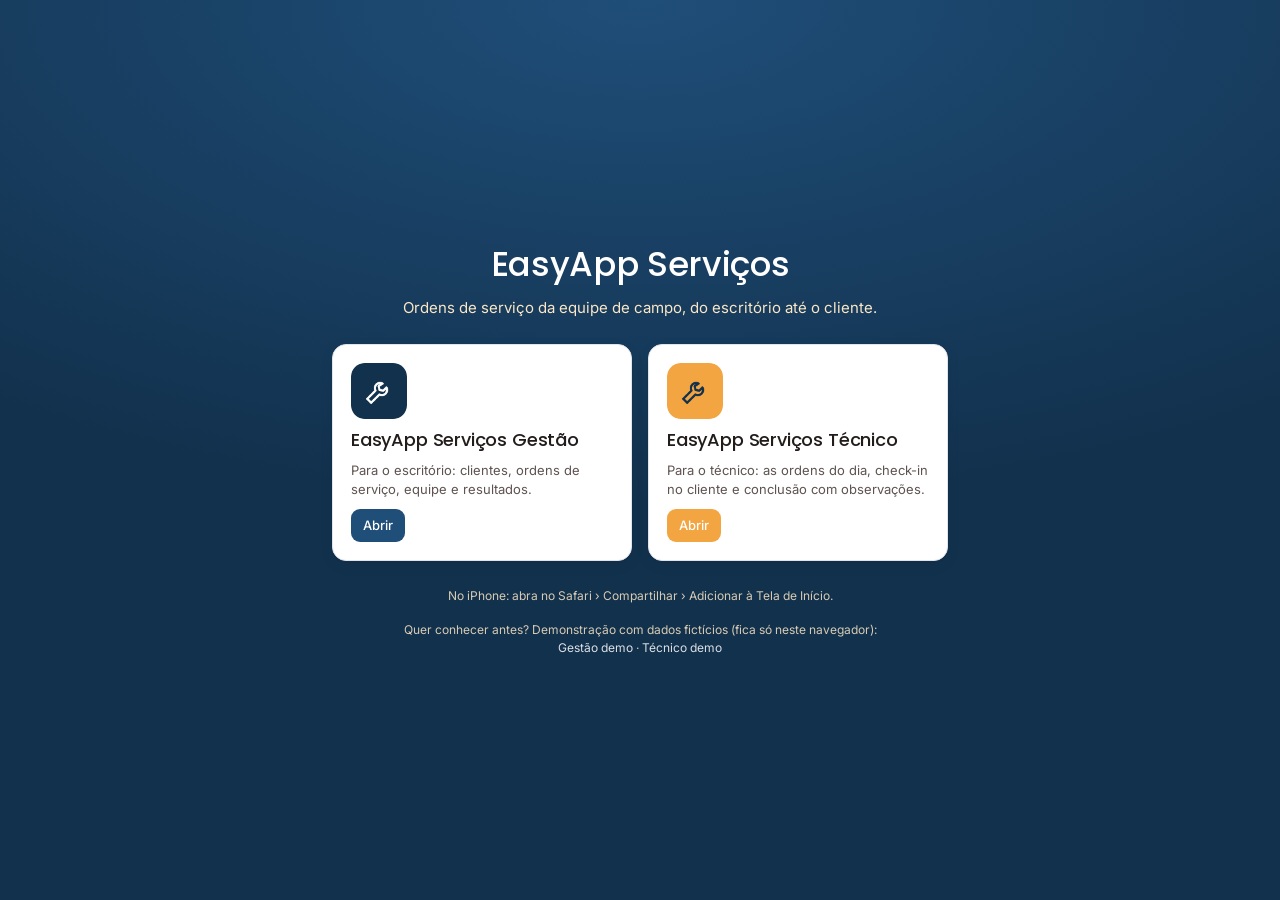
==== index.html @ 76eb146c "Molde da fábrica de apps por segmento Dois apps PWA (Gestão + Usuário) sobre um banco Supabase com v" ====
<!doctype html>
<html lang="pt-BR">
<head>
<meta charset="utf-8">
<meta name="viewport" content="width=device-width, initial-scale=1, viewport-fit=cover">
<title>EasyApp Serviços</title>
<meta name="description" content="Ordens de serviço da equipe de campo, do escritório até o cliente.">
<meta name="theme-color" content="#12314D">
<link rel="icon" href="assets/icons/gestao-192.png">
<link rel="apple-touch-icon" href="assets/icons/gestao-180.png">
<link rel="preconnect" href="https://fonts.googleapis.com"><link rel="preconnect" href="https://fonts.gstatic.com" crossorigin>
<link href="https://fonts.googleapis.com/css2?family=Inter:wght@400;500;600&family=Poppins:wght@500&display=swap" rel="stylesheet">
<link rel="stylesheet" href="src/css/base.css"><link rel="stylesheet" href="src/css/segmento.css">
<style>
  .hub { min-height: 100vh; display: flex; flex-direction: column; align-items: center; justify-content: center; gap: 26px; padding: 32px 16px; background: radial-gradient(120% 80% at 50% 0%, var(--primaria), var(--primaria-escura) 70%); }
  .hub h1 { color: #fff; font-size: 34px; text-align: center; }
  .hub .tagline { color: var(--destaque-claro); text-align: center; margin-top: -14px; max-width: 520px; }
  .hub .cards { display: grid; grid-template-columns: repeat(2, minmax(0, 300px)); gap: 16px; width: 100%; justify-content: center; }
  .hub a.card { display: flex; flex-direction: column; gap: 10px; color: var(--ink); transition: transform .15s; }
  .hub a.card:hover { transform: translateY(-3px); }
  .hub a.card img { width: 56px; height: 56px; border-radius: 14px; }
  .hub .foot { color: var(--destaque-claro); font-size: 12px; text-align: center; opacity: .85; }
  .hub .foot a { color: #fff; }
  @media (max-width: 640px) { .hub .cards { grid-template-columns: minmax(0, 1fr); } }
</style>
</head>
<body>
<div class="hub">
  <h1>EasyApp Serviços</h1>
  <div class="tagline">Ordens de serviço da equipe de campo, do escritório até o cliente.</div>
  <div class="cards">
    <a class="card" href="gestao/"><img src="assets/icons/gestao-192.png" alt=""><h2>EasyApp Serviços Gestão</h2><div class="small ink2">Para o escritório: clientes, ordens de serviço, equipe e resultados.</div><span class="btn sm" style="align-self:flex-start">Abrir</span></a>
    <a class="card" href="usuario/"><img src="assets/icons/usuario-192.png" alt=""><h2>EasyApp Serviços Técnico</h2><div class="small ink2">Para o técnico: as ordens do dia, check-in no cliente e conclusão com observações.</div><span class="btn sm gold" style="align-self:flex-start">Abrir</span></a>
  </div>
  <div class="foot">No iPhone: abra no Safari › Compartilhar › Adicionar à Tela de Início.<br><br>
    Quer conhecer antes? Demonstração com dados fictícios (fica só neste navegador):<br>
    <a href="gestao/?demo=1">Gestão demo</a> · <a href="usuario/?demo=1">Técnico demo</a></div>
</div>
<script>if ('serviceWorker' in navigator && location.protocol !== 'file:') navigator.serviceWorker.register('sw.js').catch(() => {});</script>
</body>
</html>
---- src/css/base.css ----
/* EasyApp — interface base dos apps. As cores da marca de cada segmento ficam em src/css/segmento.css */
:root {
  --primaria: #6E1B2A;
  --primaria-escura: #4A1019;
  --destaque: #B8925A;
  --destaque-claro: #E9DCC6;
  --fundo: #FBF7F0;
  --escuro: #221C1B;
  --surface: #FFFFFF;
  --surface-2: #F4EEE4;
  --line: #E8DFD2;
  --ink: #221C1B;
  --ink-2: #5E5350;
  --ink-3: #8E8380;
  --ok: #2E7D4F; --ok-bg: #E6F2EA;
  --warn: #9A6400; --warn-bg: #FBF0D9;
  --crit: #B3261E; --crit-bg: #FBE7E5;
  --info: #285E8C; --info-bg: #E5EEF6;
  --opp: #7A5A1F; --opp-bg: #F5ECDC;
  /* Gráficos — paleta categórica validada (CVD) */
  --s1: #a8324a; --s2: #c98a1e; --s3: #2f7fae;
  --radius: 14px;
  --shadow: 0 1px 2px rgba(34, 28, 27, .06), 0 4px 16px rgba(34, 28, 27, .05);
  --safe-b: env(safe-area-inset-bottom, 0px);
  --safe-t: env(safe-area-inset-top, 0px);
  --font: 'Inter', system-ui, -apple-system, 'Segoe UI', sans-serif;
  --font-t: 'Poppins', 'Inter', system-ui, sans-serif;
  color-scheme: light;
}
* { box-sizing: border-box; }
html, body { margin: 0; height: 100%; }
body { font-family: var(--font); color: var(--ink); background: var(--fundo); font-size: 15px; line-height: 1.45; -webkit-font-smoothing: antialiased; -webkit-tap-highlight-color: transparent; }
h1, h2, h3, h4 { font-family: var(--font-t); font-weight: 500; margin: 0; line-height: 1.2; letter-spacing: -.01em; }
h1 { font-size: 24px; } h2 { font-size: 18px; } h3 { font-size: 15px; }
a { color: var(--primaria); text-decoration: none; }
button, input, select, textarea { font: inherit; color: inherit; }
img { max-width: 100%; }
.serif { font-family: 'Lora', Georgia, serif; font-style: italic; }
.label { font-size: 11px; letter-spacing: .14em; text-transform: uppercase; color: var(--ink-3); font-weight: 600; }
.muted { color: var(--ink-3); } .ink2 { color: var(--ink-2); }
.small { font-size: 13px; } .tiny { font-size: 12px; }
.num { font-variant-numeric: tabular-nums; }
.right { text-align: right; } .center { text-align: center; }
.row { display: flex; align-items: center; gap: 10px; } .row.wrap { flex-wrap: wrap; } .row.top { align-items: flex-start; }
.col { display: flex; flex-direction: column; gap: 10px; }
.grow { flex: 1; min-width: 0; } .between { justify-content: space-between; }
.gap-s { gap: 6px; } .gap-l { gap: 18px; }
.mt { margin-top: 16px; } .mt-s { margin-top: 8px; } .mb { margin-bottom: 16px; }
.hide { display: none !important; }
.ellipsis { overflow: hidden; text-overflow: ellipsis; white-space: nowrap; }

/* ---------- Shell ---------- */
.shell { display: grid; grid-template-columns: 248px 1fr; min-height: 100vh; }
.side { background: var(--primaria-escura); color: #F3E9E4; padding: 22px 14px; position: sticky; top: 0; height: 100vh; display: flex; flex-direction: column; gap: 4px; overflow-y: auto; }
.side .brand { padding: 4px 10px 22px; }
.side .brand img { width: 170px; display: block; }
.side .brand .who { margin-top: 10px; font-size: 11px; letter-spacing: .14em; text-transform: uppercase; color: var(--destaque); }
.nav-a { display: flex; align-items: center; gap: 12px; padding: 10px 12px; border-radius: 10px; color: #E8D9D3; font-size: 14px; position: relative; }
.nav-a svg { width: 19px; height: 19px; opacity: .85; flex: none; }
.nav-a:hover { background: rgba(255, 255, 255, .06); }
.nav-a.on { background: rgba(255, 255, 255, .1); color: #fff; }
.nav-a.on::before { content: ''; position: absolute; left: -14px; top: 9px; bottom: 9px; width: 3px; border-radius: 3px; background: var(--destaque); }
.nav-a .badge { margin-left: auto; }
.side .foot { margin-top: auto; padding: 12px; font-size: 12px; color: #C9B3AC; }
.main { min-width: 0; padding: 26px 32px 60px; max-width: 1280px; width: 100%; }
.topbar { display: none; }
.tabbar { display: none; }
.pagehead { display: flex; align-items: flex-end; justify-content: space-between; gap: 16px; margin-bottom: 20px; flex-wrap: wrap; }
.pagehead .sub { color: var(--ink-3); font-size: 14px; margin-top: 4px; }

@media (max-width: 900px) {
  .shell { display: block; }
  .side { display: none; }
  .topbar { display: flex; align-items: center; gap: 12px; position: sticky; top: 0; z-index: 20; background: var(--primaria-escura); color: #fff; padding: calc(10px + var(--safe-t)) 16px 10px; }
  .topbar img { height: 28px; }
  .topbar .t { font-family: var(--font-t); font-size: 16px; flex: 1; min-width: 0; }
  .topbar button { background: none; border: 0; color: #fff; padding: 6px; }
  .main { padding: 16px 16px calc(96px + var(--safe-b)); }
  .tabbar { display: flex; position: fixed; left: 0; right: 0; bottom: 0; z-index: 30; background: rgba(255, 255, 255, .96); backdrop-filter: blur(12px); -webkit-backdrop-filter: blur(12px); border-top: 1px solid var(--line); padding: 6px 4px calc(6px + var(--safe-b)); }
  .tabbar a { flex: 1; display: flex; flex-direction: column; align-items: center; gap: 2px; font-size: 10.5px; color: var(--ink-3); padding: 4px 0; position: relative; }
  .tabbar a svg { width: 22px; height: 22px; }
  .tabbar a.on { color: var(--primaria); }
  .tabbar a .badge { position: absolute; top: 0; left: calc(50% + 6px); }
  .tabbar a.fab { color: #fff; }
  .tabbar a.fab span.ic { background: var(--primaria); border-radius: 16px; width: 52px; height: 40px; display: grid; place-items: center; margin-top: -2px; box-shadow: 0 4px 12px rgba(0, 0, 0, .25); }
  .pagehead h1 { font-size: 21px; }
  .hide-m { display: none !important; }
}
@media (min-width: 901px) { .hide-d { display: none !important; } }

/* ---------- Componentes ---------- */
.card { background: var(--surface); border: 1px solid var(--line); border-radius: var(--radius); padding: 18px; box-shadow: var(--shadow); min-width: 0; }
.card.pad-0 { padding: 0; overflow: hidden; }
.card > .head { display: flex; align-items: center; justify-content: space-between; gap: 10px; margin-bottom: 14px; }
.card > .head h2 { font-size: 16px; }
.card.dark { background: linear-gradient(135deg, var(--primaria), var(--primaria-escura)); color: #fff; border: 0; }
.card.dark .label, .card.dark .muted { color: #E3C9A2; }
.grid { display: grid; gap: 16px; }
.g2 { grid-template-columns: repeat(2, minmax(0, 1fr)); }
.g3 { grid-template-columns: repeat(3, minmax(0, 1fr)); }
.g4 { grid-template-columns: repeat(4, minmax(0, 1fr)); }
.g-2-1 { grid-template-columns: minmax(0, 2fr) minmax(0, 1fr); }
@media (max-width: 1100px) { .g4 { grid-template-columns: repeat(2, minmax(0, 1fr)); } .g-2-1, .g3 { grid-template-columns: minmax(0, 1fr); } }
@media (max-width: 640px) { .g2 { grid-template-columns: minmax(0, 1fr); } .g4 { gap: 10px; } }

.kpi { display: flex; flex-direction: column; gap: 6px; }
.kpi .v { font-family: var(--font-t); font-size: 26px; font-weight: 500; letter-spacing: -.02em; font-variant-numeric: tabular-nums; }
.kpi .d { font-size: 12.5px; color: var(--ink-3); }
.kpi .d b { font-weight: 600; }
.up { color: var(--ok); } .down { color: var(--crit); }
@media (max-width: 640px) { .kpi .v { font-size: 21px; } .card { padding: 14px; } }

.btn { display: inline-flex; align-items: center; justify-content: center; gap: 8px; border: 1px solid transparent; border-radius: 11px; padding: 10px 16px; font-weight: 500; font-size: 14px; cursor: pointer; background: var(--primaria); color: #fff; transition: filter .15s, transform .05s; white-space: nowrap; }
.btn:hover { filter: brightness(1.08); } .btn:active { transform: translateY(1px); }
.btn svg { width: 17px; height: 17px; }
.btn.ghost { background: transparent; color: var(--primaria); border-color: var(--line); }
.btn.ghost:hover { background: var(--surface-2); filter: none; }
.btn.gold { background: var(--destaque); color: #fff; }
.btn.light { background: #fff; color: var(--primaria); }
.btn.ok { background: var(--ok); }
.btn.sm { padding: 6px 11px; font-size: 13px; border-radius: 9px; }
.btn.lg { padding: 14px 20px; font-size: 16px; border-radius: 13px; }
.btn.block { width: 100%; }
.btn[disabled] { opacity: .45; pointer-events: none; }
.iconbtn { border: 0; background: transparent; padding: 6px; border-radius: 8px; cursor: pointer; color: var(--ink-2); display: inline-grid; place-items: center; }
.iconbtn:hover { background: var(--surface-2); }
.iconbtn svg { width: 20px; height: 20px; }

.badge { display: inline-flex; align-items: center; gap: 5px; font-size: 11.5px; font-weight: 600; padding: 3px 8px; border-radius: 999px; background: var(--surface-2); color: var(--ink-2); white-space: nowrap; }
.badge.ok { background: var(--ok-bg); color: var(--ok); }
.badge.warn { background: var(--warn-bg); color: var(--warn); }
.badge.crit { background: var(--crit-bg); color: var(--crit); }
.badge.info { background: var(--info-bg); color: var(--info); }
.badge.opp { background: var(--opp-bg); color: var(--opp); }
.badge.dot { min-width: 18px; height: 18px; padding: 0 5px; justify-content: center; background: var(--destaque); color: #fff; font-size: 11px; }
.tag { font-size: 10.5px; letter-spacing: .12em; text-transform: uppercase; font-weight: 600; padding: 3px 8px; border-radius: 999px; border: 1px solid currentColor; color: var(--primaria); }

.field { display: flex; flex-direction: column; gap: 6px; }
.field > span { font-size: 12.5px; color: var(--ink-2); font-weight: 500; }
.input, select.input, textarea.input { width: 100%; border: 1px solid var(--line); background: #fff; border-radius: 10px; padding: 10px 12px; outline: none; font-size: 15px; }
.input:focus { border-color: var(--destaque); box-shadow: 0 0 0 3px color-mix(in srgb, var(--destaque) 25%, transparent); }
textarea.input { min-height: 80px; resize: vertical; }
.search { position: relative; } .search svg { position: absolute; left: 11px; top: 50%; transform: translateY(-50%); width: 17px; color: var(--ink-3); }
.search .input { padding-left: 36px; }
.seg { display: inline-flex; background: var(--surface-2); border-radius: 10px; padding: 3px; gap: 2px; }
.seg button { border: 0; background: transparent; padding: 6px 12px; border-radius: 8px; font-size: 13px; cursor: pointer; color: var(--ink-2); }
.seg button.on { background: #fff; color: var(--primaria); box-shadow: 0 1px 3px rgba(0, 0, 0, .08); font-weight: 600; }
.chips { display: flex; gap: 8px; flex-wrap: wrap; }
.chip { border: 1px solid var(--line); background: #fff; border-radius: 999px; padding: 7px 13px; font-size: 13.5px; cursor: pointer; }
.chip.on { background: var(--primaria); border-color: var(--primaria); color: #fff; }

.stepper { display: inline-flex; align-items: center; border: 1px solid var(--line); border-radius: 11px; background: #fff; overflow: hidden; }
.stepper button { width: 38px; height: 38px; border: 0; background: transparent; font-size: 20px; cursor: pointer; color: var(--primaria); }
.stepper button:active { background: var(--surface-2); }
.stepper input { width: 44px; text-align: center; border: 0; font-weight: 600; font-size: 16px; outline: none; background: transparent; -moz-appearance: textfield; }
.stepper input::-webkit-inner-spin-button { -webkit-appearance: none; }

/* Tabelas */
.tbl-wrap { overflow-x: auto; -webkit-overflow-scrolling: touch; }
table.tbl { width: 100%; border-collapse: collapse; font-size: 14px; }
.tbl th { text-align: left; font-size: 11px; letter-spacing: .1em; text-transform: uppercase; color: var(--ink-3); font-weight: 600; padding: 10px 12px; border-bottom: 1px solid var(--line); white-space: nowrap; background: #fff; }
.tbl td { padding: 11px 12px; border-bottom: 1px solid #F1EBE2; vertical-align: middle; }
.tbl tr:last-child td { border-bottom: 0; }
.tbl tr.click { cursor: pointer; } .tbl tr.click:hover td { background: #FCF9F4; }
.tbl th.r, .tbl td.r { text-align: right; font-variant-numeric: tabular-nums; }
.tbl tfoot td { font-weight: 600; border-top: 1px solid var(--line); }

/* Listas */
.list { display: flex; flex-direction: column; }
.li { display: flex; align-items: center; gap: 12px; padding: 12px 2px; border-bottom: 1px solid #F1EBE2; min-width: 0; }
.li:last-child { border-bottom: 0; }
a.li, .li.click { color: inherit; cursor: pointer; }
.li .t { font-weight: 500; } .li .s { font-size: 12.5px; color: var(--ink-3); }
.thumb { width: 34px; height: 64px; object-fit: contain; flex: none; filter: drop-shadow(0 2px 3px rgba(0, 0, 0, .15)); }
.thumb.sm { width: 22px; height: 42px; }
.avatar { width: 36px; height: 36px; border-radius: 50%; background: var(--destaque-claro); color: var(--primaria); display: grid; place-items: center; font-weight: 600; font-size: 14px; flex: none; }

/* Barras de progresso / meter */
.meter { height: 8px; background: var(--surface-2); border-radius: 99px; overflow: hidden; }
.meter > i { display: block; height: 100%; background: var(--primaria); border-radius: 99px; }
.meter.gold > i { background: var(--destaque); }

/* Insights */
.ins { display: flex; gap: 12px; padding: 12px; border-radius: 12px; background: #fff; border: 1px solid var(--line); color: inherit; }
.ins .ic { width: 34px; height: 34px; border-radius: 10px; display: grid; place-items: center; flex: none; }
.ins .ic svg { width: 18px; height: 18px; }
.ins.critico .ic { background: var(--crit-bg); color: var(--crit); }
.ins.atencao .ic { background: var(--warn-bg); color: var(--warn); }
.ins.acao .ic { background: var(--primaria); color: #fff; }
.ins.oportunidade .ic { background: var(--opp-bg); color: var(--opp); }
.ins.info .ic { background: var(--info-bg); color: var(--info); }
.ins .t { font-weight: 600; font-size: 14px; } .ins .s { font-size: 13px; color: var(--ink-2); }


/* Modal / sheet */
.overlay { position: fixed; inset: 0; background: rgba(34, 28, 27, .45); z-index: 100; display: flex; align-items: center; justify-content: center; padding: 20px; animation: fade .15s; }
.modal { background: var(--fundo); border-radius: 18px; width: min(560px, 100%); max-height: calc(100vh - 40px); overflow: auto; box-shadow: 0 20px 60px rgba(0, 0, 0, .25); animation: pop .18s; }
.modal.wide { width: min(860px, 100%); }
.modal .mh { display: flex; align-items: center; justify-content: space-between; padding: 18px 20px 6px; position: sticky; top: 0; background: var(--fundo); z-index: 1; }
.modal .mb { padding: 10px 20px 20px; }
.modal .mf { padding: 12px 20px calc(16px + var(--safe-b)); display: flex; gap: 10px; justify-content: flex-end; border-top: 1px solid var(--line); position: sticky; bottom: 0; background: var(--fundo); }
@media (max-width: 640px) {
  .overlay { align-items: flex-end; padding: 0; }
  .modal, .modal.wide { width: 100%; border-radius: 18px 18px 0 0; max-height: 92vh; animation: up .22s; }
  .modal .mf .btn { flex: 1; }
}
@keyframes fade { from { opacity: 0; } }
@keyframes pop { from { transform: scale(.97); opacity: 0; } }
@keyframes up { from { transform: translateY(40px); opacity: .5; } }

.toast { position: fixed; left: 50%; bottom: calc(90px + var(--safe-b)); transform: translateX(-50%); background: var(--escuro); color: #fff; padding: 11px 18px; border-radius: 12px; z-index: 200; font-size: 14px; box-shadow: 0 8px 24px rgba(0, 0, 0, .25); animation: up .2s; max-width: calc(100% - 32px); }
@media (min-width: 901px) { .toast { bottom: 28px; } }
.atualizar-bar { position: fixed; left: 50%; transform: translateX(-50%); bottom: calc(80px + var(--safe-b)); z-index: 190; display: flex; align-items: center; gap: 10px; width: max-content; max-width: calc(100% - 32px); background: var(--primaria); color: #fff; padding: 8px 8px 8px 14px; border-radius: 14px; font-size: 14px; box-shadow: 0 8px 24px rgba(0, 0, 0, .25); animation: up .2s; }
.atualizar-bar .btn { background: #fff; color: var(--primaria); border-color: #fff; }
@media (min-width: 901px) { .atualizar-bar { bottom: 28px; } }
@media (max-width: 900px) { .toast { bottom: auto; top: calc(62px + var(--safe-t)); } }

.empty { text-align: center; padding: 30px 16px; color: var(--ink-3); }
.empty svg { width: 36px; height: 36px; color: var(--destaque); margin-bottom: 6px; }

/* Wizard */
.steps { display: flex; gap: 6px; margin-bottom: 16px; }
.steps i { flex: 1; height: 4px; border-radius: 4px; background: var(--line); }
.steps i.on { background: var(--primaria); }

/* Gráficos */
.chart { position: relative; width: 100%; }
.chart svg { display: block; width: 100%; overflow: visible; }
.chart .axis text { fill: var(--ink-3); font-size: 11px; font-family: var(--font); }
.chart .grid line { stroke: #EFE8DD; }
.chart .base { stroke: #D9CFC1; }
.chart .hit { fill: transparent; cursor: pointer; }
.chart .bar { transition: opacity .12s; }
.chart:hover .bar.dim { opacity: .5; }
.legend { display: flex; gap: 14px; flex-wrap: wrap; font-size: 12.5px; color: var(--ink-2); margin-bottom: 8px; }
.legend i { display: inline-block; width: 10px; height: 10px; border-radius: 3px; margin-right: 6px; vertical-align: -1px; }
.tip { position: fixed; z-index: 300; pointer-events: none; background: var(--escuro); color: #fff; font-size: 12.5px; padding: 8px 10px; border-radius: 9px; box-shadow: 0 6px 18px rgba(0, 0, 0, .2); max-width: 260px; line-height: 1.4; }
.tip b { font-weight: 600; }
.tip .k { display: inline-block; width: 8px; height: 8px; border-radius: 2px; margin-right: 6px; }
.hbars { display: flex; flex-direction: column; gap: 10px; }
.hb { display: grid; grid-template-columns: minmax(80px, 38%) 1fr auto; align-items: center; gap: 10px; font-size: 13.5px; }
.hb .bar-t { height: 10px; background: var(--surface-2); border-radius: 0 4px 4px 0; overflow: hidden; }
.hb .bar-t i { display: block; height: 100%; background: var(--primaria); border-radius: 0 4px 4px 0; }
.hb .v { font-variant-numeric: tabular-nums; font-weight: 600; text-align: right; min-width: 48px; white-space: nowrap; }
.heat { border-collapse: separate; border-spacing: 2px; font-size: 12.5px; width: 100%; }
.heat th { font-weight: 500; color: var(--ink-2); padding: 4px 6px; text-align: left; white-space: nowrap; }
.heat thead th { font-size: 11px; writing-mode: vertical-rl; transform: rotate(180deg); text-align: left; height: 110px; vertical-align: bottom; padding: 4px 2px; }
.heat td { text-align: center; border-radius: 4px; min-width: 30px; height: 30px; font-variant-numeric: tabular-nums; font-weight: 600; }

/* Login */
.login { min-height: 100vh; display: grid; place-items: center; padding: 24px; background: radial-gradient(120% 80% at 50% 0%, var(--primaria), var(--primaria-escura) 70%); }
.login .box { width: min(400px, 100%); background: var(--fundo); border-radius: 22px; padding: 28px 24px; box-shadow: 0 30px 80px rgba(0, 0, 0, .35); }
.login .logo { display: block; width: 210px; margin: 0 auto 6px; }
.pin { display: flex; gap: 10px; justify-content: center; }
.pin input { width: 54px; height: 60px; text-align: center; font-size: 24px; border: 1px solid var(--line); border-radius: 12px; background: #fff; outline: none; }
.pin input:focus { border-color: var(--destaque); }

/* Documento para impressão */
.doc { background: #fff; max-width: 800px; margin: 0 auto; padding: 40px 44px; border: 1px solid var(--line); border-radius: 6px; color: var(--escuro); }
.doc .dh { display: flex; justify-content: space-between; align-items: flex-start; border-bottom: 2px solid var(--primaria); padding-bottom: 16px; margin-bottom: 18px; }
.doc .dh img { width: 190px; }
.doc h1 { color: var(--primaria); font-size: 22px; }
.doc .tbl th { background: var(--fundo); }
.doc .foot { margin-top: 30px; padding-top: 12px; border-top: 1px solid var(--line); font-size: 11.5px; color: var(--ink-3); display: flex; justify-content: space-between; }
.doc .sign { display: grid; grid-template-columns: 1fr 1fr; gap: 40px; margin-top: 50px; font-size: 12px; text-align: center; color: var(--ink-2); }
.doc .sign div { border-top: 1px solid var(--ink-3); padding-top: 6px; }
@media print {
  @page { margin: 12mm; }
  body { background: #fff; }
  .side, .topbar, .tabbar, .noprint, .toast { display: none !important; }
  .shell { display: block; } .main { padding: 0; max-width: none; }
  .doc { border: 0; padding: 0; max-width: none; }
  * { -webkit-print-color-adjust: exact; print-color-adjust: exact; }
}

.demo-banner svg { flex: none; }
.demo-banner { background: var(--destaque-claro); color: var(--primaria-escura); font-size: 12.5px; padding: 8px 14px; border-radius: 10px; margin-bottom: 16px; display: flex; gap: 10px; align-items: center; flex-wrap: wrap; }
.sync { display: inline-flex; align-items: center; gap: 6px; font-size: 12px; color: var(--ok); }
.sync::before { content: ''; width: 7px; height: 7px; border-radius: 50%; background: currentColor; box-shadow: 0 0 0 3px rgba(46, 125, 79, .18); }

.wz-foot { position: sticky; bottom: 0; background: var(--fundo); padding: 12px 0; margin-top: 16px; border-top: 1px solid var(--line); z-index: 5; }
@media (max-width: 900px) { .wz-foot { bottom: calc(64px + var(--safe-b)); } .wz-foot .btn { padding: 12px 14px; } }

.money-in { position: relative; display: inline-block; max-width: 100%; }
.money-in > span { position: absolute; left: 11px; top: 50%; transform: translateY(-50%); color: var(--ink-3); font-size: 13px; pointer-events: none; }
.money-in .input { padding-left: 34px; text-align: right; }
.field .money-in { width: 100% !important; }
.hb.click { cursor: pointer; border-radius: 8px; margin: -4px -6px; padding: 4px 6px; }
.hb.click:hover { background: var(--surface-2); }
.just { margin-top: 8px; width: 100%; font-size: 14px; padding: 8px 10px; }
.just.falta { border-color: var(--crit); background: var(--crit-bg); }
.ajuste-box { margin-top: 4px; font-size: 12.5px; background: var(--warn-bg); color: var(--warn); border-radius: 8px; padding: 6px 9px; }

.kanban { display: grid; grid-template-columns: repeat(4, minmax(240px, 1fr)); gap: 14px; overflow-x: auto; padding-bottom: 8px; -webkit-overflow-scrolling: touch; scroll-snap-type: x mandatory; }
.kcol { background: var(--surface-2); border-radius: var(--radius); padding: 10px; display: flex; flex-direction: column; gap: 10px; min-height: 160px; scroll-snap-align: start; }
.khead { display: flex; justify-content: space-between; align-items: center; padding: 2px 4px; }
.kcard { padding: 12px; }
@media (max-width: 900px) { .kanban { grid-template-columns: repeat(4, 82vw); } }

.li.off { opacity: .55; }
.kanban.k5 { grid-template-columns: repeat(5, minmax(230px, 1fr)); }
@media (max-width: 900px) { .kanban.k5 { grid-template-columns: repeat(5, 82vw); } }
.busca { width: 230px; max-width: 100%; }
.busca .input { padding-top: 9px; padding-bottom: 9px; }
@media (max-width: 640px) { .busca { width: 100%; } }
.live::before { content: ''; display: inline-block; width: 8px; height: 8px; border-radius: 50%; background: var(--crit); margin-right: 6px; animation: pulse 1.6s infinite; vertical-align: 1px; }
@keyframes pulse { 50% { opacity: .25; } }
.doc .resumo { display: grid; grid-template-columns: repeat(3, 1fr); gap: 10px; margin: 6px 0 18px; }
.doc .resumo div { border: 1px solid var(--line); border-radius: 8px; padding: 10px 12px; }
.doc .resumo b { display: block; font-size: 17px; color: var(--primaria); margin-top: 2px; }
.doc .bloco { border: 1px solid var(--line); border-radius: 8px; margin-top: 14px; overflow: hidden; break-inside: avoid; }
.doc .bloco h3 { background: var(--fundo); padding: 9px 12px; font-size: 14px; display: flex; justify-content: space-between; }
.doc .bloco .tbl th { background: #fff; }

/* ---------- EasyApp: peças da base ---------- */
.side .brand .nome { font-family: var(--font-t); font-size: 20px; color: #fff; line-height: 1.15; }
.login .marca { text-align: center; font-family: var(--font-t); font-size: 24px; color: var(--primaria); }
.login .marca small { display: block; font-family: var(--font); font-size: 11px; letter-spacing: .14em; text-transform: uppercase; color: var(--ink-3); margin-top: 4px; }
.aviso { display: flex; gap: 10px; align-items: center; flex-wrap: wrap; font-size: 13px; padding: 10px 14px; border-radius: 10px; margin-bottom: 16px; background: var(--warn-bg); color: var(--warn); }
.aviso.crit { background: var(--crit-bg); color: var(--crit); }
.aviso svg { flex: none; }
.foto-prev { width: 100%; max-height: 260px; object-fit: contain; border-radius: 10px; background: var(--surface-2); }
.grande { font-family: var(--font-t); font-size: 30px; font-weight: 500; letter-spacing: -.02em; }
.acao-grande { display: flex; align-items: center; gap: 14px; padding: 18px; border-radius: var(--radius); background: var(--surface); border: 1px solid var(--line); color: inherit; box-shadow: var(--shadow); cursor: pointer; text-align: left; width: 100%; font: inherit; }
.acao-grande .ic { width: 46px; height: 46px; border-radius: 13px; display: grid; place-items: center; background: var(--primaria); color: #fff; flex: none; }
.acao-grande .ic svg { width: 24px; height: 24px; }
.acao-grande .t { font-family: var(--font-t); font-size: 16px; }
.acao-grande .s { font-size: 12.5px; color: var(--ink-3); }
---- src/css/segmento.css ----
/* Cores da marca do segmento (sobrepõem src/css/base.css). Troque só estas variáveis. */
:root {
  --primaria: #1F4E79;        /* botões, links, destaques */
  --primaria-escura: #12314D; /* menu lateral, topo do celular, fundo do login */
  --destaque: #F2A541;        /* indicadores, selos */
  --destaque-claro: #FBE7C6;
  --fundo: #F5F7FA;
  --surface-2: #EDF1F6;
  --line: #DFE5EC;
  --s1: #1F77B4; --s2: #F2A541; --s3: #2CA02C;
}
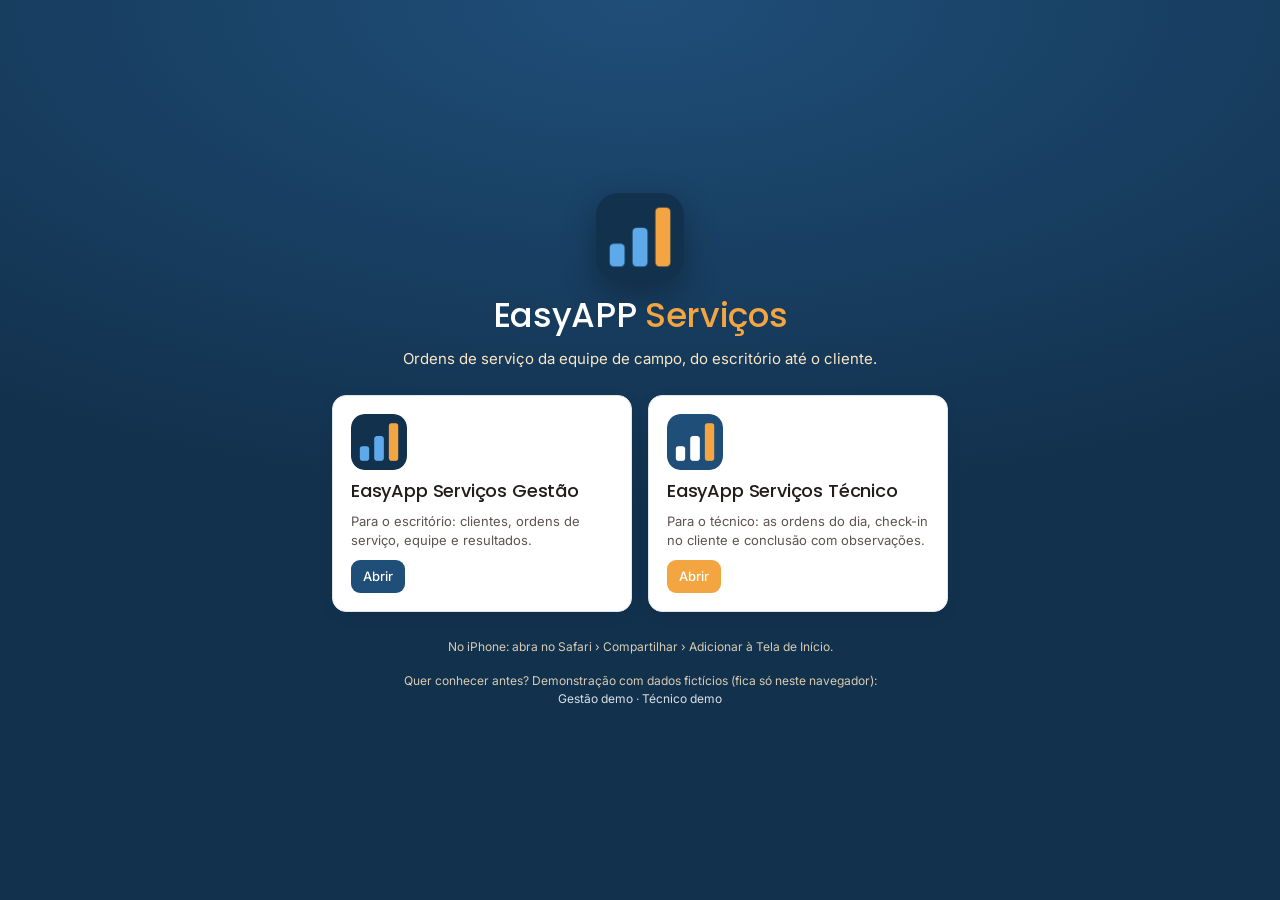
==== commit 9d69eb12: "Núcleo: marca da família EasyAPP (três barras + 'EasyAPP <produto>') na abertura, login, menu, topo," ====
--- a/index.html
+++ b/index.html
@@ -26,7 +26,7 @@
 </head>
 <body>
 <div class="hub">
-  <h1>EasyApp Serviços</h1>
+  <div style="display:flex;flex-direction:column;align-items:center;gap:14px"><img src="assets/icons/gestao-192.png" alt="" style="width:88px;height:88px;border-radius:22px;box-shadow:0 12px 34px rgba(0,0,0,.3)"><h1 style="font-weight:500">EasyAPP <span style="color:var(--destaque)">Serviços</span></h1></div>
   <div class="tagline">Ordens de serviço da equipe de campo, do escritório até o cliente.</div>
   <div class="cards">
     <a class="card" href="gestao/"><img src="assets/icons/gestao-192.png" alt=""><h2>EasyApp Serviços Gestão</h2><div class="small ink2">Para o escritório: clientes, ordens de serviço, equipe e resultados.</div><span class="btn sm" style="align-self:flex-start">Abrir</span></a>
--- a/src/css/base.css
+++ b/src/css/base.css
@@ -326,3 +326,35 @@
 .acao-grande .ic svg { width: 24px; height: 24px; }
 .acao-grande .t { font-family: var(--font-t); font-size: 16px; }
 .acao-grande .s { font-size: 12.5px; color: var(--ink-3); }
+
+/* ---------- Marca da família EasyAPP: as três barras crescentes + "EasyAPP <produto>" ----------
+   Cores por segmento (segmento.css): --marca-fundo (quadrado do ícone), --marca-a (barras 1 e 2), --marca-b (barra 3). */
+:root { --marca-fundo: var(--primaria-escura); --marca-a: #FFFFFF; --marca-b: var(--destaque); }
+.ea-barras { display: inline-flex; align-items: flex-end; gap: 2px; height: 15px; flex: none; }
+.ea-barras i { display: block; width: 4px; border-radius: 1.5px; transform-origin: bottom; background: var(--marca-a); animation: eaOnda 7s ease-in-out infinite; }
+.ea-barras i:nth-child(1) { height: 40%; }
+.ea-barras i:nth-child(2) { height: 67%; animation-delay: .12s; }
+.ea-barras i:nth-child(3) { height: 100%; background: var(--marca-b); animation-delay: .24s; }
+@keyframes eaOnda { 0%, 13%, 100% { transform: scaleY(1); } 4% { transform: scaleY(.4); } 9% { transform: scaleY(1.1); } }
+.ea-marca { display: flex; align-items: center; gap: 9px; color: #fff; }
+.ea-nome { font-family: var(--font-t); font-weight: 500; font-size: 19px; letter-spacing: .2px; line-height: 1.1; white-space: nowrap; }
+.ea-nome b { font-weight: 600; color: var(--marca-b); margin-left: .28em; }
+.ea-tile { width: 76px; height: 76px; border-radius: 20px; background: var(--marca-fundo); display: grid; place-items: center; box-shadow: 0 12px 34px rgba(0, 0, 0, .28); margin: 0 auto; }
+.ea-tile .ea-barras { height: 42px; gap: 6px; }
+.ea-tile .ea-barras i { width: 12px; border-radius: 4px; animation: eaNasce .6s cubic-bezier(.34, 1.56, .64, 1) both, eaOnda 7s ease-in-out 1.4s infinite; }
+.ea-tile .ea-barras i:nth-child(1) { animation-delay: .05s, 1.4s; } .ea-tile .ea-barras i:nth-child(2) { animation-delay: .18s, 1.52s; } .ea-tile .ea-barras i:nth-child(3) { animation-delay: .31s, 1.64s; }
+@keyframes eaNasce { from { transform: scaleY(0); opacity: 0; } to { transform: scaleY(1); opacity: 1; } }
+@keyframes eaSurge { from { opacity: 0; transform: translateY(8px); } to { opacity: 1; transform: none; } }
+.login .ea-cab { text-align: center; display: flex; flex-direction: column; gap: 12px; margin-bottom: 4px; }
+.login .ea-cab .ea-nome { color: var(--ink); font-size: 23px; animation: eaSurge .5s ease .4s both; }
+.login .ea-cab .ea-nome b { color: var(--primaria); }
+.login .ea-cab small { font-size: 11px; letter-spacing: .14em; text-transform: uppercase; color: var(--ink-3); }
+/* abertura: enquanto carrega, o ícone respira no fundo da marca */
+.ea-abertura { min-height: 100vh; display: flex; flex-direction: column; align-items: center; justify-content: center; gap: 20px; background: radial-gradient(120% 80% at 50% 0%, var(--primaria), var(--primaria-escura) 70%); }
+.ea-abertura .ea-tile { width: 104px; height: 104px; border-radius: 26px; animation: eaPulsa 1.8s ease-in-out .9s infinite; }
+.ea-abertura .ea-tile .ea-barras { height: 58px; gap: 8px; } .ea-abertura .ea-tile .ea-barras i { width: 16px; border-radius: 5px; }
+.ea-abertura .ea-nome { color: #fff; font-size: 22px; animation: eaSurge .5s ease .45s both; }
+@keyframes eaPulsa { 0%, 100% { transform: scale(1); } 50% { transform: scale(1.05); } }
+.side .brand .ea-marca { padding: 2px 0; }
+.topbar .ea-barras { height: 18px; } .topbar .ea-barras i { width: 5px; }
+@media (prefers-reduced-motion: reduce) { .ea-barras i, .ea-tile, .ea-nome { animation: none !important; } }
--- a/src/css/segmento.css
+++ b/src/css/segmento.css
@@ -8,4 +8,6 @@
   --surface-2: #EDF1F6;
   --line: #DFE5EC;
   --s1: #1F77B4; --s2: #F2A541; --s3: #2CA02C;
+  /* marca da família EasyAPP: quadrado do ícone, barras 1 e 2, barra 3 */
+  --marca-fundo: #12314D; --marca-a: #5DA9E9; --marca-b: #F2A541;
 }
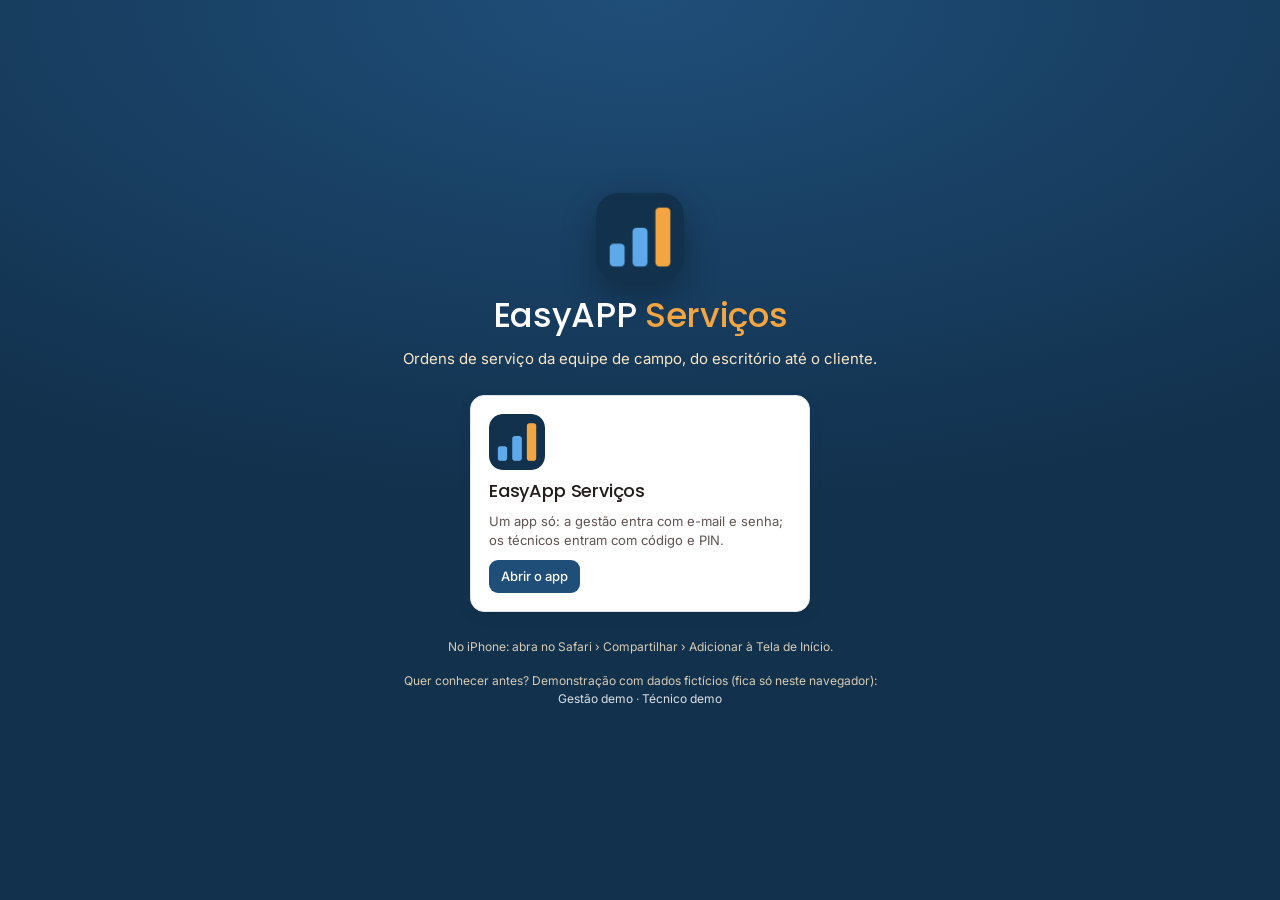
==== commit ef43aaad: "Um app só por segmento: o login decide (Gestão ou usuário); empresa de testes do desenvolvedor; apps" ====
--- a/index.html
+++ b/index.html
@@ -6,8 +6,8 @@
 <title>EasyApp Serviços</title>
 <meta name="description" content="Ordens de serviço da equipe de campo, do escritório até o cliente.">
 <meta name="theme-color" content="#12314D">
-<link rel="icon" href="assets/icons/gestao-192.png">
-<link rel="apple-touch-icon" href="assets/icons/gestao-180.png">
+<link rel="icon" href="assets/icons/app-192.png?v=4cc5924f">
+<link rel="apple-touch-icon" href="assets/icons/app-180.png?v=4cc5924f">
 <link rel="preconnect" href="https://fonts.googleapis.com"><link rel="preconnect" href="https://fonts.gstatic.com" crossorigin>
 <link href="https://fonts.googleapis.com/css2?family=Inter:wght@400;500;600&family=Poppins:wght@500&display=swap" rel="stylesheet">
 <link rel="stylesheet" href="src/css/base.css"><link rel="stylesheet" href="src/css/segmento.css">
@@ -15,7 +15,7 @@
   .hub { min-height: 100vh; display: flex; flex-direction: column; align-items: center; justify-content: center; gap: 26px; padding: 32px 16px; background: radial-gradient(120% 80% at 50% 0%, var(--primaria), var(--primaria-escura) 70%); }
   .hub h1 { color: #fff; font-size: 34px; text-align: center; }
   .hub .tagline { color: var(--destaque-claro); text-align: center; margin-top: -14px; max-width: 520px; }
-  .hub .cards { display: grid; grid-template-columns: repeat(2, minmax(0, 300px)); gap: 16px; width: 100%; justify-content: center; }
+  .hub .cards { display: grid; grid-template-columns: minmax(0, 340px); gap: 16px; width: 100%; justify-content: center; }
   .hub a.card { display: flex; flex-direction: column; gap: 10px; color: var(--ink); transition: transform .15s; }
   .hub a.card:hover { transform: translateY(-3px); }
   .hub a.card img { width: 56px; height: 56px; border-radius: 14px; }
@@ -26,16 +26,16 @@
 </head>
 <body>
 <div class="hub">
-  <div style="display:flex;flex-direction:column;align-items:center;gap:14px"><img src="assets/icons/gestao-192.png" alt="" style="width:88px;height:88px;border-radius:22px;box-shadow:0 12px 34px rgba(0,0,0,.3)"><h1 style="font-weight:500">EasyAPP <span style="color:var(--destaque)">Serviços</span></h1></div>
+  <div style="display:flex;flex-direction:column;align-items:center;gap:14px"><img src="assets/icons/app-192.png?v=4cc5924f" alt="" style="width:88px;height:88px;border-radius:22px;box-shadow:0 12px 34px rgba(0,0,0,.3)"><h1 style="font-weight:500">EasyAPP <span style="color:var(--destaque)">Serviços</span></h1></div>
   <div class="tagline">Ordens de serviço da equipe de campo, do escritório até o cliente.</div>
   <div class="cards">
-    <a class="card" href="gestao/"><img src="assets/icons/gestao-192.png" alt=""><h2>EasyApp Serviços Gestão</h2><div class="small ink2">Para o escritório: clientes, ordens de serviço, equipe e resultados.</div><span class="btn sm" style="align-self:flex-start">Abrir</span></a>
-    <a class="card" href="usuario/"><img src="assets/icons/usuario-192.png" alt=""><h2>EasyApp Serviços Técnico</h2><div class="small ink2">Para o técnico: as ordens do dia, check-in no cliente e conclusão com observações.</div><span class="btn sm gold" style="align-self:flex-start">Abrir</span></a>
+    <a class="card" href="app/"><img src="assets/icons/app-192.png?v=4cc5924f" alt=""><h2>EasyApp Serviços</h2><div class="small ink2">Um app só: a gestão entra com e-mail e senha; os técnicos entram com código e PIN.</div><span class="btn sm" style="align-self:flex-start">Abrir o app</span></a>
   </div>
   <div class="foot">No iPhone: abra no Safari › Compartilhar › Adicionar à Tela de Início.<br><br>
     Quer conhecer antes? Demonstração com dados fictícios (fica só neste navegador):<br>
-    <a href="gestao/?demo=1">Gestão demo</a> · <a href="usuario/?demo=1">Técnico demo</a></div>
+    <a href="app/?demo=1&entrar=gestao">Gestão demo</a> · <a href="app/?demo=1&entrar=usuario">Técnico demo</a></div>
 </div>
+
 <script>if ('serviceWorker' in navigator && location.protocol !== 'file:') navigator.serviceWorker.register('sw.js').catch(() => {});</script>
 </body>
 </html>
--- a/src/css/base.css
+++ b/src/css/base.css
@@ -358,3 +358,5 @@
 .side .brand .ea-marca { padding: 2px 0; }
 .topbar .ea-barras { height: 18px; } .topbar .ea-barras i { width: 5px; }
 @media (prefers-reduced-motion: reduce) { .ea-barras i, .ea-tile, .ea-nome { animation: none !important; } }
+.topbar .ea-marca { gap: 8px; min-width: 0; }
+.topbar .ea-marca .ea-nome { font-size: 18px; overflow: hidden; text-overflow: ellipsis; }
